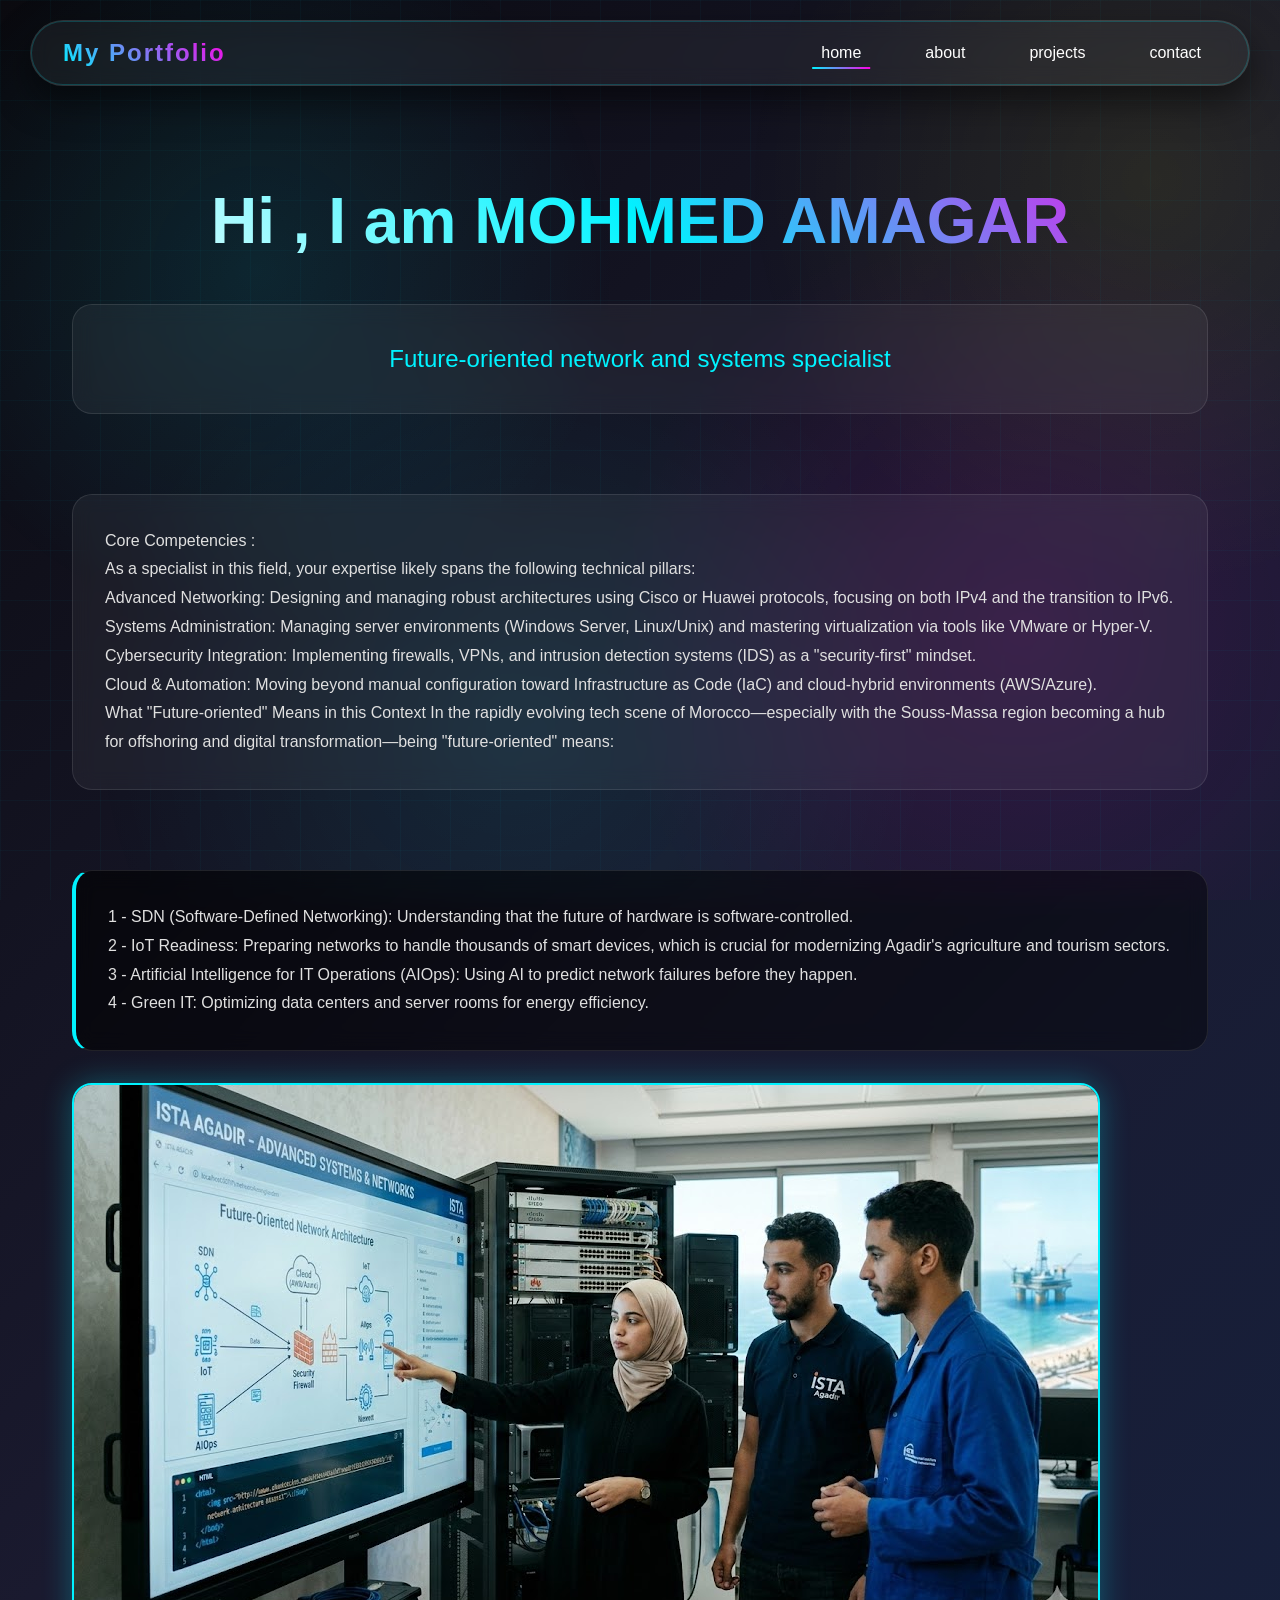
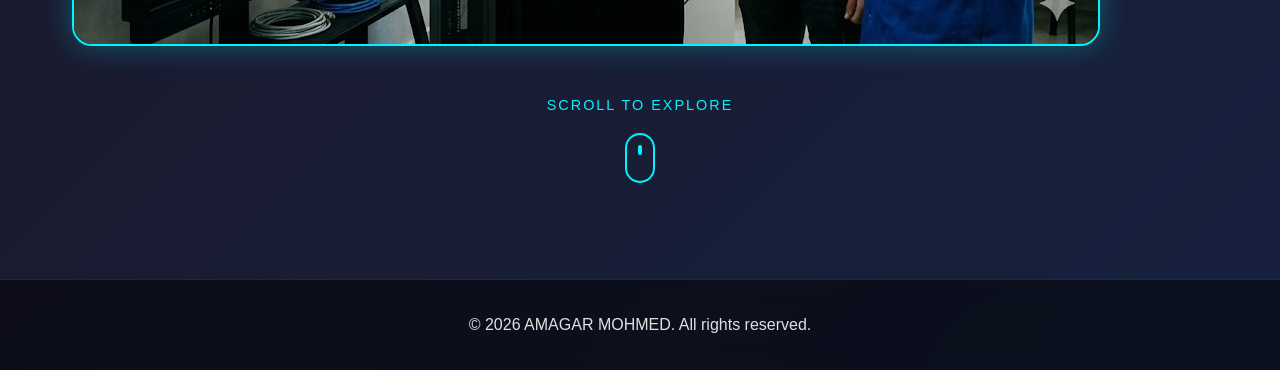
==== index.html @ 7d95fe88 "Add files via upload" ====
<!DOCTYPE html>
<html>
    <head>
        <meta charset="UTF-8"> 
        <meta name="viewport" content="width = device-width , initial-scale = 1.0">
        <title>My portfolio</title>
        <link rel="stylesheet" href="home.css">
        <link rel="stylesheet" href="shared.css">   

    </head>
    <body>
        <header>
            <nav>
                <div class="logo"  src="portfolio.png">My Portfolio</div>
                <ul class="nav-links">
                    <li><a href="index.html" >home</a></li>
                    <li><a href="about.html">about</a></li>
                    <li><a href="projects.html">projects</a></li>
                    <li><a href="contact.html">contact</a></li>
                </ul>
                <div class="burger">☰</div>
            </nav>
        </header>
        <main>
           
                <h1 >Hi , I am MOHMED AMAGAR <br> </h1>

                <p>Future-oriented network and systems specialist<br> </p> 
                <div class="spacer"></div>

                <p>Core Competencies :<br> 
As a specialist in this field, your expertise likely spans the following technical pillars:<br>

Advanced Networking: Designing and managing robust architectures using Cisco or Huawei protocols, focusing on both IPv4 and the transition to IPv6.<br>

Systems Administration: Managing server environments (Windows Server, Linux/Unix) and mastering virtualization via tools like VMware or Hyper-V.<br>

Cybersecurity Integration: Implementing firewalls, VPNs, and intrusion detection systems (IDS) as a "security-first" mindset.<br>

Cloud & Automation: Moving beyond manual configuration toward Infrastructure as Code (IaC) and cloud-hybrid environments (AWS/Azure).<br>

What "Future-oriented" Means in this Context
In the rapidly evolving tech scene of Morocco—especially with the Souss-Massa region becoming a hub for offshoring and digital transformation—being "future-oriented" means:<br></p>
<div class="spacer"></div>
<p>1 -  SDN (Software-Defined Networking): Understanding that the future of hardware is software-controlled.<br>

2 -  IoT Readiness: Preparing networks to handle thousands of smart devices, which is crucial for modernizing Agadir's agriculture and tourism sectors.<br>

3 -  Artificial Intelligence for IT Operations (AIOps): Using AI to predict network failures before they happen.<br>

4 -  Green IT: Optimizing data centers and server rooms for energy efficiency.</p>
        <img src="unnamed.jpg" alt="core Competencies">
        <div class="scroll-indicator">
        <span>SCROLL TO EXPLORE</span>
        <div class="mouse">
            <div class="wheel"></div>
        </div>
    </div>
           
        
        
        
         
        </main>
         <footer>
        <p>&copy; 2026 AMAGAR MOHMED. All rights reserved.</p>
    </footer>

    <script src="script.js"></script>

    </body>
</html>
---- home.css ----
/* ========================================
   HOME.CSS - Home Page Styles
   ======================================== */

main {
    max-width: 1200px;
    margin: 0 auto;
    padding: 2rem;
    position: relative;
}

h1 {
    font-size: 4rem;
    margin: 2rem 0 1rem 0;
    background: linear-gradient(45deg, #fff, var(--primary-glow), var(--secondary-glow));
    -webkit-background-clip: text;
    background-clip: text;
    color: transparent;
    text-align: center;
    animation: titleGlow 3s ease-in-out infinite;
}

@keyframes titleGlow {
    0%, 100% { text-shadow: 0 0 20px rgba(0, 243, 255, 0.3); }
    50% { text-shadow: 0 0 40px rgba(0, 243, 255, 0.6); }
}

h1 + p {
    text-align: center;
    font-size: 1.5rem;
    color: var(--primary-glow);
    margin-bottom: 2rem;
}

main > p {
    background: var(--glass-bg);
    backdrop-filter: blur(10px);
    border: 1px solid var(--glass-border);
    border-radius: 20px;
    padding: 2rem;
    margin: 1.5rem 0;
    line-height: 1.8;
    transition: all 0.3s;
}

main > p:hover {
    transform: translateY(-5px);
    box-shadow: 0 10px 30px rgba(0, 243, 255, 0.2);
    border-color: var(--primary-glow);
}

main > p br {
    display: block;
    margin-bottom: 0.5rem;
}

/* Competencies text styling */
main > p:first-of-type {
    margin-top: 2rem;
}

main > p:last-of-type {
    margin-bottom: 2rem;
}

/* Numbered list styling */
main > p:last-of-type {
    background: linear-gradient(135deg, rgba(0, 0, 0, 0.6), rgba(0, 0, 0, 0.4));
    border-left: 4px solid var(--primary-glow);
}

/* Image styling */
img[src="unnamed.jpg"] {
    max-width: 100%;
    height: auto;
    border-radius: 20px;
    margin: 2rem 0;
    display: block;
    border: 2px solid var(--primary-glow);
    box-shadow: 0 0 30px rgba(0, 243, 255, 0.3);
    transition: all 0.5s;
}

img[src="unnamed.jpg"]:hover {
    transform: scale(1.02);
    box-shadow: 0 0 50px rgba(0, 243, 255, 0.5);
}

/* Bold text styling */
strong {
    color: var(--primary-glow);
}

/* Responsive */
@media (max-width: 768px) {
    main {
        padding: 1rem;
    }
    
    h1 {
        font-size: 2.5rem;
    }
    
    h1 + p {
        font-size: 1.2rem;
    }
    
    main > p {
        padding: 1.5rem;
        font-size: 0.95rem;
    }
}

@media (max-width: 480px) {
    h1 {
        font-size: 2rem;
    }
}
---- shared.css ----
/* ========================================
   SHARED CSS - Global Styles & Variables
   ======================================== */

* {
    margin: 0;
    padding: 0;
    box-sizing: border-box;
}

html {
    scroll-behavior: smooth;
    overflow-x: hidden;
}

body {
    font-family: 'Segoe UI', 'Poppins', Tahoma, Geneva, Verdana, sans-serif;
    line-height: 1.6;
    color: #e0e0e0;
    background: linear-gradient(135deg, #0a0a0f 0%, #1a1a2f 50%, #16213e 100%);
    min-height: 100vh;
    overflow-x: hidden;
    position: relative;
}

/* Metaverse Color Variables */
:root {
    --primary-glow: #00f3ff;
    --secondary-glow: #ff00e6;
    --accent-3d: #7000ff;
    --glass-bg: rgba(255, 255, 255, 0.05);
    --glass-border: rgba(255, 255, 255, 0.1);
    --neon-shadow: 0 0 10px rgba(0, 243, 255, 0.5),
                   0 0 20px rgba(0, 243, 255, 0.3),
                   0 0 30px rgba(0, 243, 255, 0.1);
}

/* 3D Floating Particles Background */
body::before {
    content: '';
    position: fixed;
    top: 0;
    left: 0;
    width: 100%;
    height: 100%;
    background-image: 
        radial-gradient(circle at 20% 30%, rgba(0, 243, 255, 0.1) 0%, transparent 30%),
        radial-gradient(circle at 80% 70%, rgba(255, 0, 230, 0.1) 0%, transparent 35%),
        radial-gradient(circle at 40% 80%, rgba(0, 255, 255, 0.08) 0%, transparent 40%),
        radial-gradient(circle at 90% 20%, rgba(255, 255, 0, 0.08) 0%, transparent 30%);
    pointer-events: none;
    z-index: -2;
    animation: particleFloat 20s ease-in-out infinite alternate;
}

@keyframes particleFloat {
    0% { transform: scale(1) rotate(0deg); opacity: 0.5; }
    100% { transform: scale(1.1) rotate(5deg); opacity: 1; }
}

/* 3D Grid Overlay */
body::after {
    content: '';
    position: fixed;
    top: 0;
    left: 0;
    right: 0;
    bottom: 0;
    background-image: 
        linear-gradient(rgba(0, 243, 255, 0.03) 1px, transparent 1px),
        linear-gradient(90deg, rgba(0, 243, 255, 0.03) 1px, transparent 1px);
    background-size: 50px 50px;
    pointer-events: none;
    z-index: -1;
    animation: gridMove 20s linear infinite;
}

@keyframes gridMove {
    0% { background-position: 0 0, 0 0; }
    100% { background-position: 50px 50px, 50px 50px; }
}

/* Spacer */
.spacer {
    height: 2rem;
}

/* Header & Navigation */
header {
    position: sticky;
    top: 20px;
    z-index: 1000;
    margin: 20px 30px;
}

nav {
    display: flex;
    justify-content: space-between;
    align-items: center;
    padding: 0.8rem 2rem;
    max-width: 1400px;
    margin: 0 auto;
    background: var(--glass-bg);
    backdrop-filter: blur(10px);
    border: 1px solid var(--glass-border);
    border-radius: 50px;
    box-shadow: 0 15px 35px rgba(0, 0, 0, 0.5),
                0 0 0 1px rgba(0, 243, 255, 0.2) inset;
    transition: all 0.3s;
}

nav:hover {
    transform: translateY(-5px);
    box-shadow: 0 20px 40px rgba(0, 243, 255, 0.2);
}

.logo {
    font-size: 1.5rem;
    font-weight: bold;
    background: linear-gradient(45deg, var(--primary-glow), var(--secondary-glow));
    -webkit-background-clip: text;
    background-clip: text;
    color: transparent;
    letter-spacing: 2px;
}

.nav-links {
    display: flex;
    list-style: none;
    gap: 2rem;
}

.nav-links a {
    text-decoration: none;
    color: #fff;
    font-weight: 500;
    padding: 0.5rem 1rem;
    transition: all 0.3s;
    position: relative;
}

.nav-links a::before {
    content: '';
    position: absolute;
    bottom: 0;
    left: 50%;
    transform: translateX(-50%);
    width: 0;
    height: 2px;
    background: linear-gradient(90deg, var(--primary-glow), var(--secondary-glow));
    transition: width 0.3s;
}

.nav-links a:hover::before,
.nav-links a.active::before {
    width: 80%;
}

.nav-links a:hover {
    color: var(--primary-glow);
    text-shadow: 0 0 10px var(--primary-glow);
}

.burger {
    display: none;
    font-size: 2rem;
    cursor: pointer;
    color: var(--primary-glow);
}

/* Footer */
footer {
    text-align: center;
    padding: 2rem;
    background: rgba(0, 0, 0, 0.5);
    backdrop-filter: blur(10px);
    border-top: 1px solid var(--glass-border);
    margin-top: 4rem;
}

/* Scroll Indicator */
.scroll-indicator {
    text-align: center;
    margin-top: 3rem;
    animation: bounce 2s infinite;
}

.scroll-indicator span {
    display: block;
    margin-bottom: 1rem;
    letter-spacing: 2px;
    font-size: 0.9rem;
    color: var(--primary-glow);
}

.mouse {
    width: 30px;
    height: 50px;
    border: 2px solid var(--primary-glow);
    border-radius: 20px;
    margin: 0 auto;
    position: relative;
}

.wheel {
    width: 4px;
    height: 10px;
    background: var(--primary-glow);
    border-radius: 2px;
    position: absolute;
    top: 10px;
    left: 50%;
    transform: translateX(-50%);
    animation: scrollWheel 2s infinite;
}

@keyframes scrollWheel {
    0% { opacity: 1; transform: translateX(-50%) translateY(0); }
    100% { opacity: 0; transform: translateX(-50%) translateY(20px); }
}

@keyframes bounce {
    0%, 100% { transform: translateY(0); }
    50% { transform: translateY(10px); }
}

/* Responsive Navigation */
@media (max-width: 768px) {
    header {
        margin: 10px;
        top: 10px;
    }
    
    .nav-links {
        display: none;
        position: absolute;
        top: 100%;
        left: 0;
        right: 0;
        background: rgba(10, 10, 15, 0.95);
        backdrop-filter: blur(20px);
        padding: 2rem;
        flex-direction: column;
        align-items: center;
        border-radius: 20px;
        margin-top: 1rem;
    }
    
    .nav-links.active {
        display: flex;
    }
    
    .burger {
        display: block;
    }
}
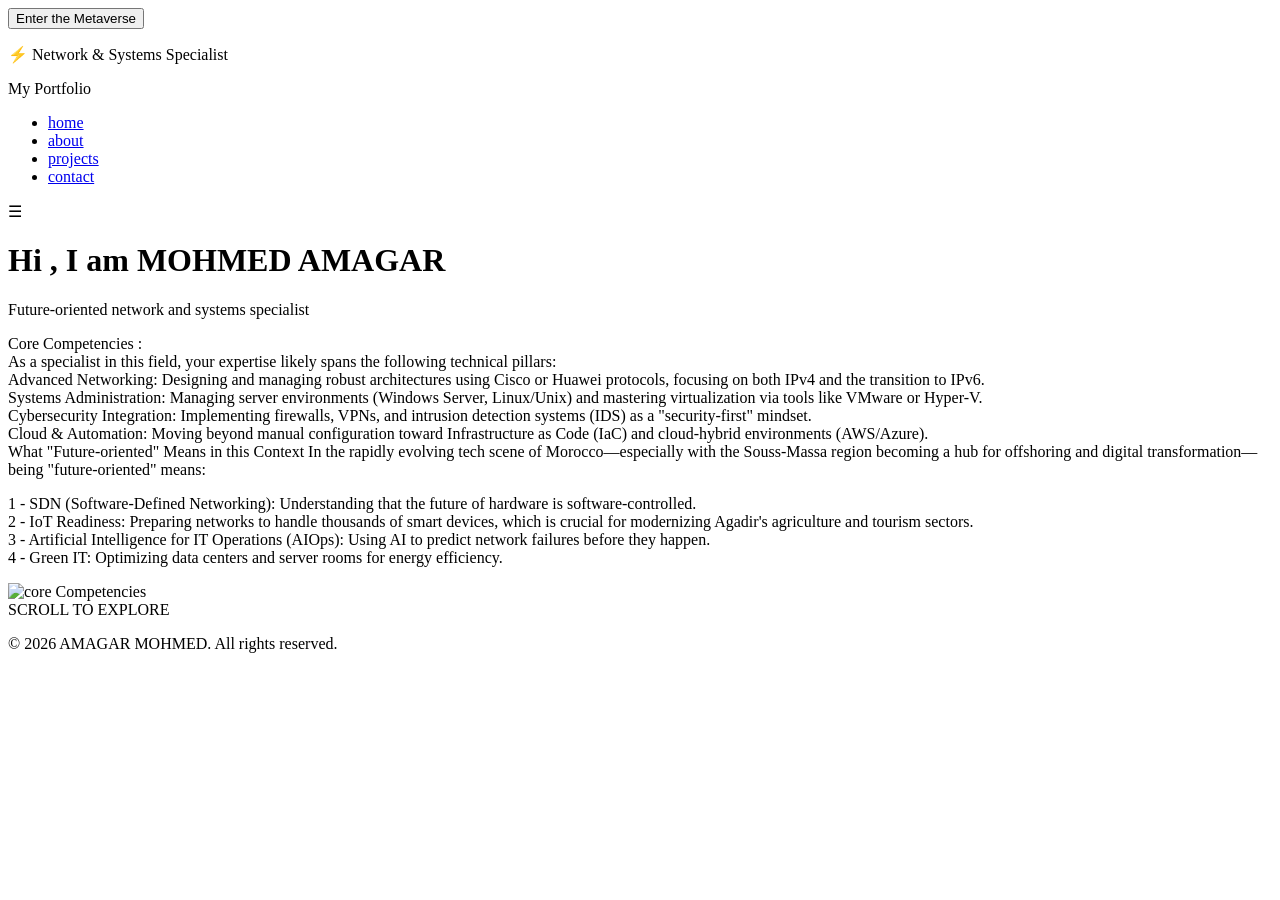
==== commit a1f3ca3d: "Update index.html" ====
--- a/index.html
+++ b/index.html
@@ -1,72 +1,82 @@
-<!DOCTYPE html>
-<html>
-    <head>
-        <meta charset="UTF-8"> 
-        <meta name="viewport" content="width = device-width , initial-scale = 1.0">
-        <title>My portfolio</title>
-        <link rel="stylesheet" href="home.css">
-        <link rel="stylesheet" href="shared.css">   
-
-    </head>
-    <body>
-        <header>
-            <nav>
-                <div class="logo"  src="portfolio.png">My Portfolio</div>
-                <ul class="nav-links">
-                    <li><a href="index.html" >home</a></li>
-                    <li><a href="about.html">about</a></li>
-                    <li><a href="projects.html">projects</a></li>
-                    <li><a href="contact.html">contact</a></li>
-                </ul>
-                <div class="burger">☰</div>
-            </nav>
-        </header>
-        <main>
-           
-                <h1 >Hi , I am MOHMED AMAGAR <br> </h1>
-
-                <p>Future-oriented network and systems specialist<br> </p> 
-                <div class="spacer"></div>
-
-                <p>Core Competencies :<br> 
-As a specialist in this field, your expertise likely spans the following technical pillars:<br>
-
-Advanced Networking: Designing and managing robust architectures using Cisco or Huawei protocols, focusing on both IPv4 and the transition to IPv6.<br>
-
-Systems Administration: Managing server environments (Windows Server, Linux/Unix) and mastering virtualization via tools like VMware or Hyper-V.<br>
-
-Cybersecurity Integration: Implementing firewalls, VPNs, and intrusion detection systems (IDS) as a "security-first" mindset.<br>
-
-Cloud & Automation: Moving beyond manual configuration toward Infrastructure as Code (IaC) and cloud-hybrid environments (AWS/Azure).<br>
-
-What "Future-oriented" Means in this Context
-In the rapidly evolving tech scene of Morocco—especially with the Souss-Massa region becoming a hub for offshoring and digital transformation—being "future-oriented" means:<br></p>
-<div class="spacer"></div>
-<p>1 -  SDN (Software-Defined Networking): Understanding that the future of hardware is software-controlled.<br>
-
-2 -  IoT Readiness: Preparing networks to handle thousands of smart devices, which is crucial for modernizing Agadir's agriculture and tourism sectors.<br>
-
-3 -  Artificial Intelligence for IT Operations (AIOps): Using AI to predict network failures before they happen.<br>
-
-4 -  Green IT: Optimizing data centers and server rooms for energy efficiency.</p>
-        <img src="unnamed.jpg" alt="core Competencies">
-        <div class="scroll-indicator">
-        <span>SCROLL TO EXPLORE</span>
-        <div class="mouse">
-            <div class="wheel"></div>
-        </div>
-    </div>
-           
-        
-        
-        
-         
-        </main>
-         <footer>
-        <p>&copy; 2026 AMAGAR MOHMED. All rights reserved.</p>
-    </footer>
-
-    <script src="script.js"></script>
-
-    </body>
-</html>+<!DOCTYPE html>
+<html>
+    <head>
+        <meta charset="UTF-8"> 
+        <meta name="viewport" content="width = device-width , initial-scale = 1.0">
+        <title>My portfolio</title>
+        <link rel="stylesheet" href="home.css">
+        <link rel="stylesheet" href="shared.css">   
+
+    </head>
+    <body>
+    <div id="splash-screen">
+          <div class="splash-container">
+            <button id="enter-btn" class="enter-button">
+              <span class="btn-text">Enter the Metaverse</span>
+              <span class="btn-glow"></span>
+              <span class="btn-ripple"></span>
+            </button>
+        <p class="splash-sub">⚡ Network & Systems Specialist</p>
+        </div>
+    </div>
+        <header>
+            <nav>
+                <div class="logo"  src="portfolio.png">My Portfolio</div>
+                <ul class="nav-links">
+                    <li><a href="index.html" >home</a></li>
+                    <li><a href="about.html">about</a></li>
+                    <li><a href="projects.html">projects</a></li>
+                    <li><a href="contact.html">contact</a></li>
+                </ul>
+                <div class="burger">☰</div>
+            </nav>
+        </header>
+        <main>
+           
+                <h1 >Hi , I am MOHMED AMAGAR <br> </h1>
+
+                <p>Future-oriented network and systems specialist<br> </p> 
+                <div class="spacer"></div>
+
+                <p>Core Competencies :<br> 
+As a specialist in this field, your expertise likely spans the following technical pillars:<br>
+
+Advanced Networking: Designing and managing robust architectures using Cisco or Huawei protocols, focusing on both IPv4 and the transition to IPv6.<br>
+
+Systems Administration: Managing server environments (Windows Server, Linux/Unix) and mastering virtualization via tools like VMware or Hyper-V.<br>
+
+Cybersecurity Integration: Implementing firewalls, VPNs, and intrusion detection systems (IDS) as a "security-first" mindset.<br>
+
+Cloud & Automation: Moving beyond manual configuration toward Infrastructure as Code (IaC) and cloud-hybrid environments (AWS/Azure).<br>
+
+What "Future-oriented" Means in this Context
+In the rapidly evolving tech scene of Morocco—especially with the Souss-Massa region becoming a hub for offshoring and digital transformation—being "future-oriented" means:<br></p>
+<div class="spacer"></div>
+<p>1 -  SDN (Software-Defined Networking): Understanding that the future of hardware is software-controlled.<br>
+
+2 -  IoT Readiness: Preparing networks to handle thousands of smart devices, which is crucial for modernizing Agadir's agriculture and tourism sectors.<br>
+
+3 -  Artificial Intelligence for IT Operations (AIOps): Using AI to predict network failures before they happen.<br>
+
+4 -  Green IT: Optimizing data centers and server rooms for energy efficiency.</p>
+        <img src="unnamed.jpg" alt="core Competencies">
+        <div class="scroll-indicator">
+        <span>SCROLL TO EXPLORE</span>
+        <div class="mouse">
+            <div class="wheel"></div>
+        </div>
+    </div>
+           
+        
+        
+        
+         
+        </main>
+         <footer>
+        <p>&copy; 2026 AMAGAR MOHMED. All rights reserved.</p>
+    </footer>
+
+    <script src="script.js"></script>
+
+    </body>
+</html>
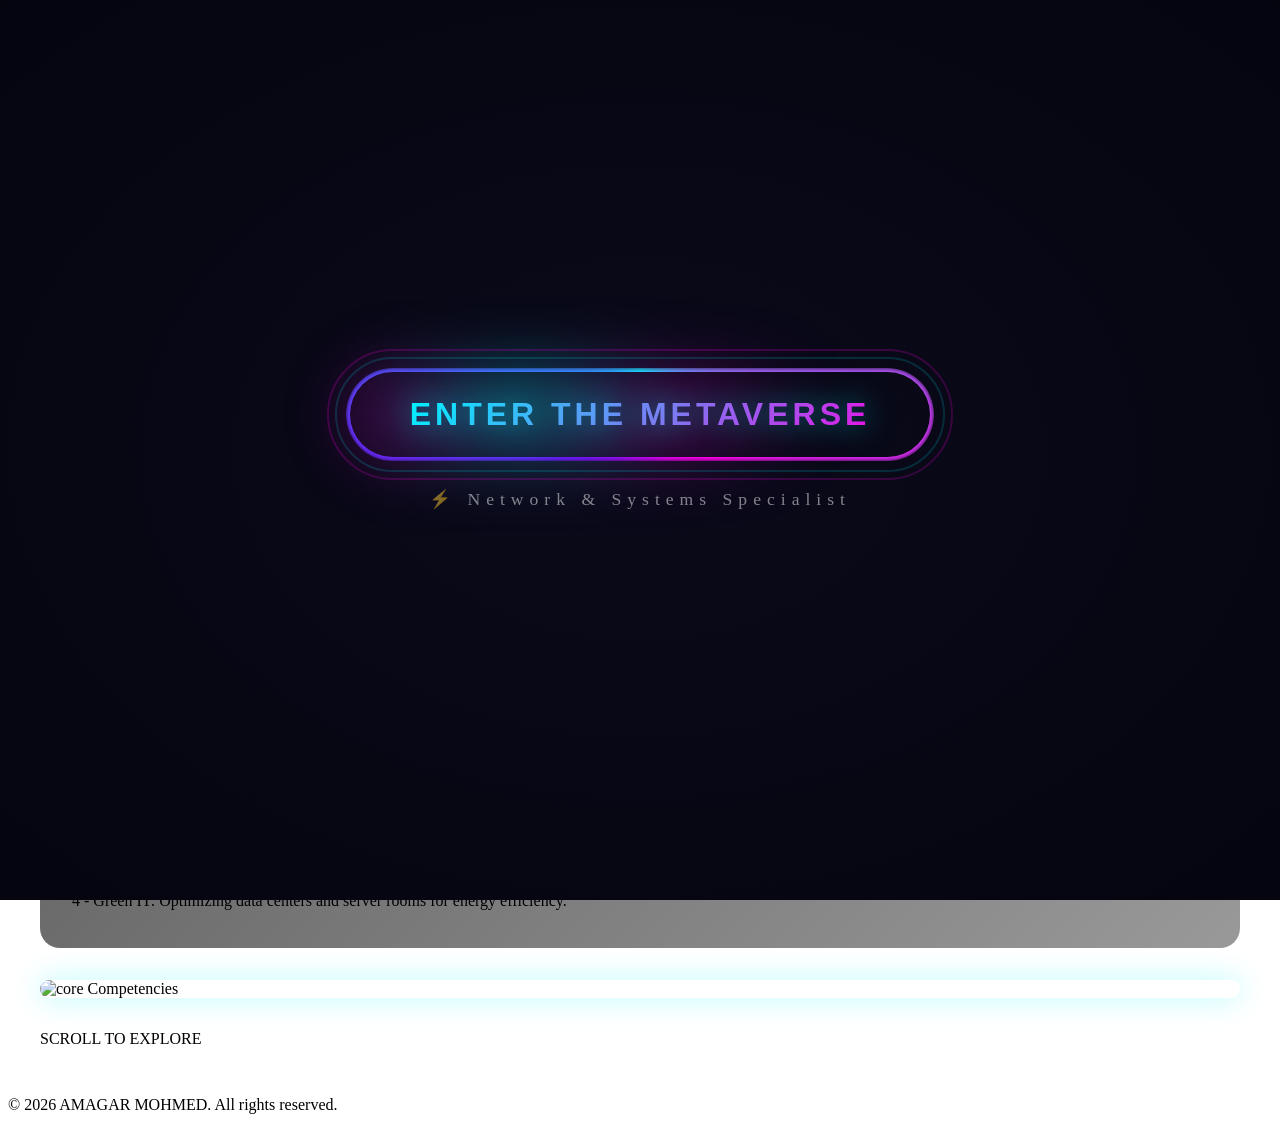
==== commit 0510ddbe: "Update index.html" ====
--- a/index.html
+++ b/index.html
@@ -75,6 +75,23 @@
          <footer>
         <p>&copy; 2026 AMAGAR MOHMED. All rights reserved.</p>
     </footer>
+        <script>
+            document.addEventListener('DOMContentLoaded' , function(){
+                const splash = document.addElementById('spash-screen');
+                const enterBtn = document.addElementById('enter-btn');
+            if (splash && enterBtn) {
+                // On click, hide splash screen
+                enterBtn.addEventListener(click , function(e){
+                    e.preventDefault(); 
+                    splash.classList.add('hidden');
+                    // Optionally remove splash from DOM after transition
+                    setTimeout(() => {
+                      splash.style.display = 'none';
+                      }, 1000); // matches CSS transition duration
+                });
+            }    
+            });
+        </script>
 
     <script src="script.js"></script>
 
--- a/home.css
+++ b/home.css
@@ -0,0 +1,299 @@
+/* ========================================
+   HOME.CSS - Home Page Styles
+   ======================================== */
+
+main {
+    max-width: 1200px;
+    margin: 0 auto;
+    padding: 2rem;
+    position: relative;
+}
+
+h1 {
+    font-size: 4rem;
+    margin: 2rem 0 1rem 0;
+    background: linear-gradient(45deg, #fff, var(--primary-glow), var(--secondary-glow));
+    -webkit-background-clip: text;
+    background-clip: text;
+    color: transparent;
+    text-align: center;
+    animation: titleGlow 3s ease-in-out infinite;
+}
+
+@keyframes titleGlow {
+    0%, 100% { text-shadow: 0 0 20px rgba(0, 243, 255, 0.3); }
+    50% { text-shadow: 0 0 40px rgba(0, 243, 255, 0.6); }
+}
+
+h1 + p {
+    text-align: center;
+    font-size: 1.5rem;
+    color: var(--primary-glow);
+    margin-bottom: 2rem;
+}
+
+main > p {
+    background: var(--glass-bg);
+    backdrop-filter: blur(10px);
+    border: 1px solid var(--glass-border);
+    border-radius: 20px;
+    padding: 2rem;
+    margin: 1.5rem 0;
+    line-height: 1.8;
+    transition: all 0.3s;
+}
+
+main > p:hover {
+    transform: translateY(-5px);
+    box-shadow: 0 10px 30px rgba(0, 243, 255, 0.2);
+    border-color: var(--primary-glow);
+}
+
+main > p br {
+    display: block;
+    margin-bottom: 0.5rem;
+}
+
+/* Competencies text styling */
+main > p:first-of-type {
+    margin-top: 2rem;
+}
+
+main > p:last-of-type {
+    margin-bottom: 2rem;
+}
+
+/* Numbered list styling */
+main > p:last-of-type {
+    background: linear-gradient(135deg, rgba(0, 0, 0, 0.6), rgba(0, 0, 0, 0.4));
+    border-left: 4px solid var(--primary-glow);
+}
+
+/* Image styling */
+img[src="unnamed.jpg"] {
+    max-width: 100%;
+    height: auto;
+    border-radius: 20px;
+    margin: 2rem 0;
+    display: block;
+    border: 2px solid var(--primary-glow);
+    box-shadow: 0 0 30px rgba(0, 243, 255, 0.3);
+    transition: all 0.5s;
+}
+
+img[src="unnamed.jpg"]:hover {
+    transform: scale(1.02);
+    box-shadow: 0 0 50px rgba(0, 243, 255, 0.5);
+}
+
+/* Bold text styling */
+strong {
+    color: var(--primary-glow);
+}
+
+/* Responsive */
+@media (max-width: 768px) {
+    main {
+        padding: 1rem;
+    }
+    
+    h1 {
+        font-size: 2.5rem;
+    }
+    
+    h1 + p {
+        font-size: 1.2rem;
+    }
+    
+    main > p {
+        padding: 1.5rem;
+        font-size: 0.95rem;
+    }
+}
+
+@media (max-width: 480px) {
+    h1 {
+        font-size: 2rem;
+    }
+}
+/* ========================================
+   SPLASH SCREEN – 4D HYDROGEN ENTRY
+   ======================================== */
+
+#splash-screen {
+    position: fixed;
+    top: 0;
+    left: 0;
+    width: 100%;
+    height: 100%;
+    z-index: 9999;
+    display: flex;
+    justify-content: center;
+    align-items: center;
+    background: radial-gradient(ellipse at center, #0a0a1a 0%, #050510 100%);
+    backdrop-filter: blur(10px);
+    transition: opacity 1s ease, visibility 1s ease;
+    opacity: 1;
+    visibility: visible;
+}
+
+#splash-screen.hidden {
+    opacity: 0;
+    visibility: hidden;
+    pointer-events: none;
+}
+
+.splash-container {
+    text-align: center;
+    perspective: 800px;
+    animation: fadeInSplash 1.2s ease-out;
+}
+
+@keyframes fadeInSplash {
+    0% { opacity: 0; transform: scale(0.8) rotateX(10deg); }
+    100% { opacity: 1; transform: scale(1) rotateX(0); }
+}
+
+/* ----- 4D ENTER BUTTON ----- */
+.enter-button {
+    position: relative;
+    padding: 24px 60px;
+    font-size: 2rem;
+    font-weight: 700;
+    letter-spacing: 4px;
+    color: #fff;
+    background: transparent;
+    border: none;
+    cursor: pointer;
+    outline: none;
+    text-transform: uppercase;
+    transition: all 0.3s ease;
+    transform-style: preserve-3d;
+    transform: translateZ(0) rotateX(0) rotateY(0);
+    animation: floatButton 4s ease-in-out infinite;
+}
+
+/* 3D floating */
+@keyframes floatButton {
+    0%, 100% { transform: translateZ(0) rotateX(2deg) rotateY(2deg); }
+    50% { transform: translateZ(40px) rotateX(-2deg) rotateY(-2deg); }
+}
+
+/* Glowing border with hydric waves */
+.enter-button::before {
+    content: '';
+    position: absolute;
+    inset: -4px;
+    border-radius: 60px;
+    padding: 4px;
+    background: conic-gradient(from 0deg, #00f3ff, #ff00e6, #7000ff, #00f3ff);
+    -webkit-mask: linear-gradient(#fff 0 0) content-box, linear-gradient(#fff 0 0);
+    mask: linear-gradient(#fff 0 0) content-box, linear-gradient(#fff 0 0);
+    -webkit-mask-composite: xor;
+    mask-composite: exclude;
+    animation: spinBorder 6s linear infinite;
+    filter: blur(2px);
+}
+
+@keyframes spinBorder {
+    to { transform: rotate(360deg); }
+}
+
+/* Inner background with glass */
+.enter-button .btn-text {
+    position: relative;
+    z-index: 2;
+    display: block;
+    background: linear-gradient(135deg, #00f3ff, #ff00e6);
+    -webkit-background-clip: text;
+    background-clip: text;
+    color: transparent;
+    text-shadow: 0 0 30px rgba(0, 243, 255, 0.6);
+}
+
+/* Glow pulse */
+.enter-button .btn-glow {
+    position: absolute;
+    inset: -10px;
+    border-radius: 70px;
+    background: radial-gradient(circle at 30% 30%, rgba(0, 243, 255, 0.3), rgba(255, 0, 230, 0.2), transparent 70%);
+    filter: blur(30px);
+    z-index: 0;
+    animation: glowPulse 3s ease-in-out infinite alternate;
+}
+
+@keyframes glowPulse {
+    0% { opacity: 0.4; transform: scale(1); }
+    100% { opacity: 1; transform: scale(1.2); }
+}
+
+/* Hydric ripple effect (water waves) */
+.enter-button .btn-ripple {
+    position: absolute;
+    inset: -15px;
+    border-radius: 80px;
+    border: 2px solid rgba(0, 243, 255, 0.15);
+    z-index: 0;
+    animation: ripple 4s ease-out infinite;
+}
+
+.enter-button .btn-ripple::before,
+.enter-button .btn-ripple::after {
+    content: '';
+    position: absolute;
+    inset: -10px;
+    border-radius: 80px;
+    border: 2px solid rgba(255, 0, 230, 0.1);
+    animation: ripple 4s ease-out infinite 1s;
+}
+
+@keyframes ripple {
+    0% { transform: scale(1); opacity: 0.8; }
+    100% { transform: scale(1.5); opacity: 0; }
+}
+
+/* Hover effects */
+.enter-button:hover {
+    transform: translateZ(60px) rotateX(5deg) rotateY(10deg) scale(1.05);
+    filter: brightness(1.3);
+}
+
+.enter-button:hover .btn-text {
+    text-shadow: 0 0 60px rgba(0, 243, 255, 1);
+}
+
+/* Subtle sub-text */
+.splash-sub {
+    margin-top: 2rem;
+    color: rgba(255,255,255,0.5);
+    font-size: 1.1rem;
+    letter-spacing: 6px;
+    animation: fadeInUp 2s ease-out 0.5s backwards;
+}
+
+@keyframes fadeInUp {
+    from { opacity: 0; transform: translateY(20px); }
+    to { opacity: 1; transform: translateY(0); }
+}
+
+/* Responsive */
+@media (max-width: 768px) {
+    .enter-button {
+        padding: 18px 36px;
+        font-size: 1.4rem;
+    }
+    .splash-sub {
+        font-size: 0.9rem;
+        letter-spacing: 4px;
+    }
+}
+
+@media (max-width: 480px) {
+    .enter-button {
+        padding: 14px 24px;
+        font-size: 1.1rem;
+    }
+    .splash-sub {
+        font-size: 0.8rem;
+    }
+}
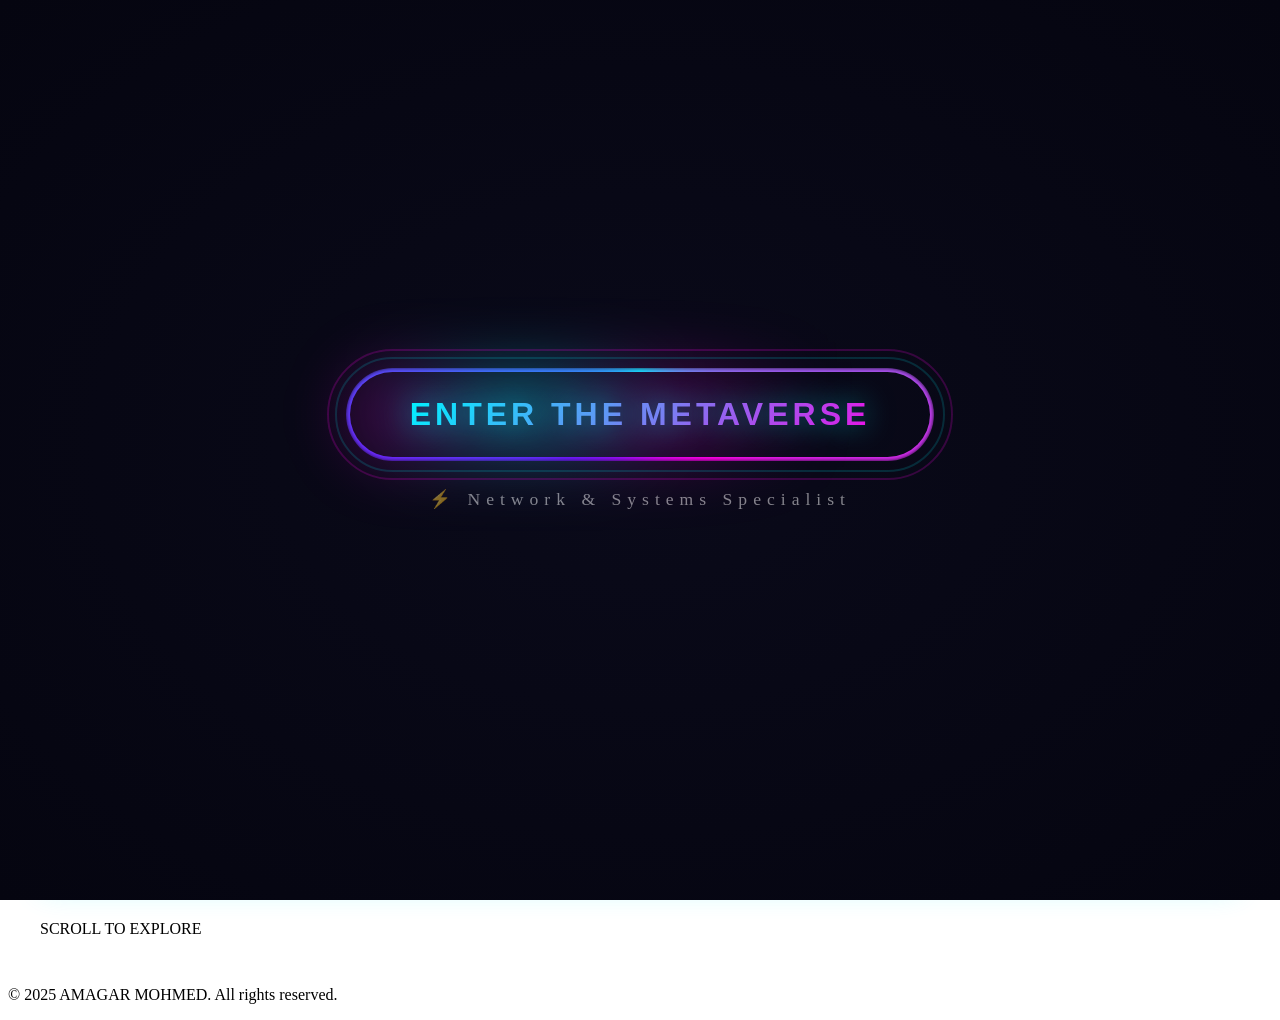
==== commit 24589cb1: "Update index.html" ====
--- a/index.html
+++ b/index.html
@@ -1,99 +1,91 @@
 <!DOCTYPE html>
-<html>
-    <head>
-        <meta charset="UTF-8"> 
-        <meta name="viewport" content="width = device-width , initial-scale = 1.0">
-        <title>My portfolio</title>
-        <link rel="stylesheet" href="home.css">
-        <link rel="stylesheet" href="shared.css">   
+<html lang="en">
+<head>
+    <meta charset="UTF-8">
+    <meta name="viewport" content="width=device-width, initial-scale=1.0">
+    <title>Mohamed Amagar – Network & Systems Specialist</title>
+    <!-- Main styles -->
+    <link rel="stylesheet" href="shared.css">
+    <link rel="stylesheet" href="style.css">
+    <link rel="stylesheet" href="home.css">
+    <!-- Google Fonts (optional) -->
+    <link href="https://fonts.googleapis.com/css2?family=Poppins:wght@300;400;600;700&display=swap" rel="stylesheet">
+</head>
+<body>
 
-    </head>
-    <body>
+    <!-- ===== SPLASH SCREEN – 4D ENTRY BUTTON ===== -->
     <div id="splash-screen">
-          <div class="splash-container">
+        <div class="splash-container">
             <button id="enter-btn" class="enter-button">
-              <span class="btn-text">Enter the Metaverse</span>
-              <span class="btn-glow"></span>
-              <span class="btn-ripple"></span>
+                <span class="btn-text">Enter the Metaverse</span>
+                <span class="btn-glow"></span>
+                <span class="btn-ripple"></span>
             </button>
-        <p class="splash-sub">⚡ Network & Systems Specialist</p>
+            <p class="splash-sub">⚡ Network & Systems Specialist</p>
         </div>
     </div>
-        <header>
-            <nav>
-                <div class="logo"  src="portfolio.png">My Portfolio</div>
-                <ul class="nav-links">
-                    <li><a href="index.html" >home</a></li>
-                    <li><a href="about.html">about</a></li>
-                    <li><a href="projects.html">projects</a></li>
-                    <li><a href="contact.html">contact</a></li>
-                </ul>
-                <div class="burger">☰</div>
-            </nav>
-        </header>
-        <main>
-           
-                <h1 >Hi , I am MOHMED AMAGAR <br> </h1>
 
-                <p>Future-oriented network and systems specialist<br> </p> 
-                <div class="spacer"></div>
+    <!-- ===== MAIN CONTENT (hidden until splash is dismissed) ===== -->
+    <header>
+        <nav>
+            <div class="logo">My Portfolio</div>
+            <ul class="nav-links">
+                <li><a href="index.html" class="active">home</a></li>
+                <li><a href="about.html">about</a></li>
+                <li><a href="projects.html">projects</a></li>
+                <li><a href="contact.html">contact</a></li>
+            </ul>
+            <div class="burger">☰</div>
+        </nav>
+    </header>
 
-                <p>Core Competencies :<br> 
-As a specialist in this field, your expertise likely spans the following technical pillars:<br>
+    <main>
+        <h1>Hi, I am MOHAMED AMAGAR</h1>
+        <p class="subtitle">Future-oriented network and systems specialist</p>
+        <div class="spacer"></div>
 
-Advanced Networking: Designing and managing robust architectures using Cisco or Huawei protocols, focusing on both IPv4 and the transition to IPv6.<br>
+        <div class="core-competencies">
+            <h2>Core Competencies</h2>
+            <p>
+                As a specialist in this field, my expertise spans the following technical pillars:<br><br>
+                <strong>Advanced Networking:</strong> Designing and managing robust architectures using Cisco or Huawei protocols, focusing on both IPv4 and the transition to IPv6.<br>
+                <strong>Systems Administration:</strong> Managing server environments (Windows Server, Linux/Unix) and mastering virtualization via tools like VMware or Hyper-V.<br>
+                <strong>Cybersecurity Integration:</strong> Implementing firewalls, VPNs, and intrusion detection systems (IDS) as a "security-first" mindset.<br>
+                <strong>Cloud & Automation:</strong> Moving beyond manual configuration toward Infrastructure as Code (IaC) and cloud-hybrid environments (AWS/Azure).
+            </p>
+        </div>
 
-Systems Administration: Managing server environments (Windows Server, Linux/Unix) and mastering virtualization via tools like VMware or Hyper-V.<br>
+        <div class="future-oriented">
+            <h2>What "Future-oriented" Means in This Context</h2>
+            <p>
+                In the rapidly evolving tech scene of Morocco—especially with the Souss-Massa region becoming a hub for offshoring and digital transformation—being "future-oriented" means:
+            </p>
+            <ul>
+                <li><strong>SDN (Software-Defined Networking):</strong> Understanding that the future of hardware is software-controlled.</li>
+                <li><strong>IoT Readiness:</strong> Preparing networks to handle thousands of smart devices, which is crucial for modernizing Agadir's agriculture and tourism sectors.</li>
+                <li><strong>Artificial Intelligence for IT Operations (AIOps):</strong> Using AI to predict network failures before they happen.</li>
+                <li><strong>Green IT:</strong> Optimizing data centers and server rooms for energy efficiency.</li>
+            </ul>
+        </div>
 
-Cybersecurity Integration: Implementing firewalls, VPNs, and intrusion detection systems (IDS) as a "security-first" mindset.<br>
+        <div class="institution-badge">
+            <p><strong>ISTA AGADIR – ADVANCED SYSTEMS & NETWORKS</strong><br>Future-Oriented Network Architecture</p>
+        </div>
 
-Cloud & Automation: Moving beyond manual configuration toward Infrastructure as Code (IaC) and cloud-hybrid environments (AWS/Azure).<br>
+        <img src="unnamed.jpg" alt="Core Competencies Illustration" class="home-image">
 
-What "Future-oriented" Means in this Context
-In the rapidly evolving tech scene of Morocco—especially with the Souss-Massa region becoming a hub for offshoring and digital transformation—being "future-oriented" means:<br></p>
-<div class="spacer"></div>
-<p>1 -  SDN (Software-Defined Networking): Understanding that the future of hardware is software-controlled.<br>
+        <div class="scroll-indicator">
+            <span>SCROLL TO EXPLORE</span>
+            <div class="mouse">
+                <div class="wheel"></div>
+            </div>
+        </div>
+    </main>
 
-2 -  IoT Readiness: Preparing networks to handle thousands of smart devices, which is crucial for modernizing Agadir's agriculture and tourism sectors.<br>
-
-3 -  Artificial Intelligence for IT Operations (AIOps): Using AI to predict network failures before they happen.<br>
-
-4 -  Green IT: Optimizing data centers and server rooms for energy efficiency.</p>
-        <img src="unnamed.jpg" alt="core Competencies">
-        <div class="scroll-indicator">
-        <span>SCROLL TO EXPLORE</span>
-        <div class="mouse">
-            <div class="wheel"></div>
-        </div>
-    </div>
-           
-        
-        
-        
-         
-        </main>
-         <footer>
-        <p>&copy; 2026 AMAGAR MOHMED. All rights reserved.</p>
+    <footer>
+        <p>&copy; 2025 AMAGAR MOHMED. All rights reserved.</p>
     </footer>
-        <script>
-            document.addEventListener('DOMContentLoaded' , function(){
-                const splash = document.addElementById('spash-screen');
-                const enterBtn = document.addElementById('enter-btn');
-            if (splash && enterBtn) {
-                // On click, hide splash screen
-                enterBtn.addEventListener(click , function(e){
-                    e.preventDefault(); 
-                    splash.classList.add('hidden');
-                    // Optionally remove splash from DOM after transition
-                    setTimeout(() => {
-                      splash.style.display = 'none';
-                      }, 1000); // matches CSS transition duration
-                });
-            }    
-            });
-        </script>
 
     <script src="script.js"></script>
-
-    </body>
+</body>
 </html>
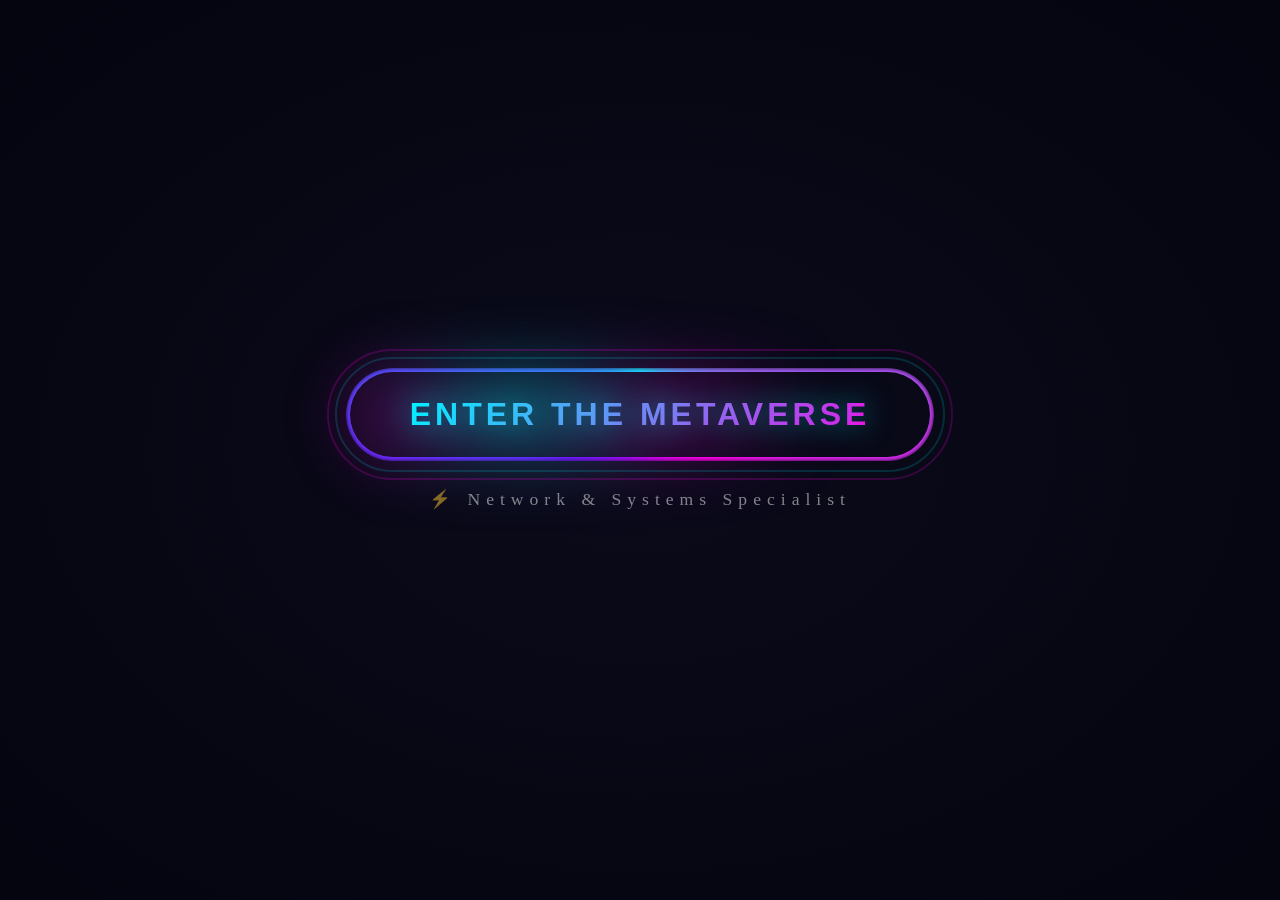
==== commit 51fcf3ad: "Update index.html" ====
--- a/index.html
+++ b/index.html
@@ -3,13 +3,42 @@
 <head>
     <meta charset="UTF-8">
     <meta name="viewport" content="width=device-width, initial-scale=1.0">
-    <title>Mohamed Amagar – Network & Systems Specialist</title>
-    <!-- Main styles -->
+    <title>Enter the Metaverse – Mohamed Amagar</title>
     <link rel="stylesheet" href="shared.css">
-    <link rel="stylesheet" href="style.css">
     <link rel="stylesheet" href="home.css">
-    <!-- Google Fonts (optional) -->
     <link href="https://fonts.googleapis.com/css2?family=Poppins:wght@300;400;600;700&display=swap" rel="stylesheet">
+    <style>
+        /* Override body for splash-only page */
+        body {
+            min-height: 100vh;
+            margin: 0;
+            display: flex;
+            justify-content: center;
+            align-items: center;
+            background: radial-gradient(ellipse at center, #0a0a1a 0%, #050510 100%);
+            overflow: hidden; /* No scrollbar */
+        }
+        /* Hide header, footer, main content – they don't exist here */
+        header, main, footer { display: none; }
+        /* Ensure splash takes full viewport */
+        #splash-screen {
+            position: fixed;
+            top: 0;
+            left: 0;
+            width: 100%;
+            height: 100%;
+            z-index: 9999;
+            display: flex !important;
+            justify-content: center;
+            align-items: center;
+            background: radial-gradient(ellipse at center, #0a0a1a 0%, #050510 100%);
+            backdrop-filter: blur(10px);
+            opacity: 1;
+            visibility: visible;
+            pointer-events: auto;
+        }
+        /* The button is already centered via flex */
+    </style>
 </head>
 <body>
 
@@ -25,66 +54,7 @@
         </div>
     </div>
 
-    <!-- ===== MAIN CONTENT (hidden until splash is dismissed) ===== -->
-    <header>
-        <nav>
-            <div class="logo">My Portfolio</div>
-            <ul class="nav-links">
-                <li><a href="index.html" class="active">home</a></li>
-                <li><a href="about.html">about</a></li>
-                <li><a href="projects.html">projects</a></li>
-                <li><a href="contact.html">contact</a></li>
-            </ul>
-            <div class="burger">☰</div>
-        </nav>
-    </header>
-
-    <main>
-        <h1>Hi, I am MOHAMED AMAGAR</h1>
-        <p class="subtitle">Future-oriented network and systems specialist</p>
-        <div class="spacer"></div>
-
-        <div class="core-competencies">
-            <h2>Core Competencies</h2>
-            <p>
-                As a specialist in this field, my expertise spans the following technical pillars:<br><br>
-                <strong>Advanced Networking:</strong> Designing and managing robust architectures using Cisco or Huawei protocols, focusing on both IPv4 and the transition to IPv6.<br>
-                <strong>Systems Administration:</strong> Managing server environments (Windows Server, Linux/Unix) and mastering virtualization via tools like VMware or Hyper-V.<br>
-                <strong>Cybersecurity Integration:</strong> Implementing firewalls, VPNs, and intrusion detection systems (IDS) as a "security-first" mindset.<br>
-                <strong>Cloud & Automation:</strong> Moving beyond manual configuration toward Infrastructure as Code (IaC) and cloud-hybrid environments (AWS/Azure).
-            </p>
-        </div>
-
-        <div class="future-oriented">
-            <h2>What "Future-oriented" Means in This Context</h2>
-            <p>
-                In the rapidly evolving tech scene of Morocco—especially with the Souss-Massa region becoming a hub for offshoring and digital transformation—being "future-oriented" means:
-            </p>
-            <ul>
-                <li><strong>SDN (Software-Defined Networking):</strong> Understanding that the future of hardware is software-controlled.</li>
-                <li><strong>IoT Readiness:</strong> Preparing networks to handle thousands of smart devices, which is crucial for modernizing Agadir's agriculture and tourism sectors.</li>
-                <li><strong>Artificial Intelligence for IT Operations (AIOps):</strong> Using AI to predict network failures before they happen.</li>
-                <li><strong>Green IT:</strong> Optimizing data centers and server rooms for energy efficiency.</li>
-            </ul>
-        </div>
-
-        <div class="institution-badge">
-            <p><strong>ISTA AGADIR – ADVANCED SYSTEMS & NETWORKS</strong><br>Future-Oriented Network Architecture</p>
-        </div>
-
-        <img src="unnamed.jpg" alt="Core Competencies Illustration" class="home-image">
-
-        <div class="scroll-indicator">
-            <span>SCROLL TO EXPLORE</span>
-            <div class="mouse">
-                <div class="wheel"></div>
-            </div>
-        </div>
-    </main>
-
-    <footer>
-        <p>&copy; 2025 AMAGAR MOHMED. All rights reserved.</p>
-    </footer>
+    <!-- No other content on this page – it's short and clean -->
 
     <script src="script.js"></script>
 </body>
--- a/home.css
+++ b/home.css
@@ -1,125 +1,9 @@
 /* ========================================
-   HOME.CSS - Home Page Styles
+   HOME.CSS – Main Home Page Styles
+   Includes Splash Screen & 4D Button
    ======================================== */
 
-main {
-    max-width: 1200px;
-    margin: 0 auto;
-    padding: 2rem;
-    position: relative;
-}
-
-h1 {
-    font-size: 4rem;
-    margin: 2rem 0 1rem 0;
-    background: linear-gradient(45deg, #fff, var(--primary-glow), var(--secondary-glow));
-    -webkit-background-clip: text;
-    background-clip: text;
-    color: transparent;
-    text-align: center;
-    animation: titleGlow 3s ease-in-out infinite;
-}
-
-@keyframes titleGlow {
-    0%, 100% { text-shadow: 0 0 20px rgba(0, 243, 255, 0.3); }
-    50% { text-shadow: 0 0 40px rgba(0, 243, 255, 0.6); }
-}
-
-h1 + p {
-    text-align: center;
-    font-size: 1.5rem;
-    color: var(--primary-glow);
-    margin-bottom: 2rem;
-}
-
-main > p {
-    background: var(--glass-bg);
-    backdrop-filter: blur(10px);
-    border: 1px solid var(--glass-border);
-    border-radius: 20px;
-    padding: 2rem;
-    margin: 1.5rem 0;
-    line-height: 1.8;
-    transition: all 0.3s;
-}
-
-main > p:hover {
-    transform: translateY(-5px);
-    box-shadow: 0 10px 30px rgba(0, 243, 255, 0.2);
-    border-color: var(--primary-glow);
-}
-
-main > p br {
-    display: block;
-    margin-bottom: 0.5rem;
-}
-
-/* Competencies text styling */
-main > p:first-of-type {
-    margin-top: 2rem;
-}
-
-main > p:last-of-type {
-    margin-bottom: 2rem;
-}
-
-/* Numbered list styling */
-main > p:last-of-type {
-    background: linear-gradient(135deg, rgba(0, 0, 0, 0.6), rgba(0, 0, 0, 0.4));
-    border-left: 4px solid var(--primary-glow);
-}
-
-/* Image styling */
-img[src="unnamed.jpg"] {
-    max-width: 100%;
-    height: auto;
-    border-radius: 20px;
-    margin: 2rem 0;
-    display: block;
-    border: 2px solid var(--primary-glow);
-    box-shadow: 0 0 30px rgba(0, 243, 255, 0.3);
-    transition: all 0.5s;
-}
-
-img[src="unnamed.jpg"]:hover {
-    transform: scale(1.02);
-    box-shadow: 0 0 50px rgba(0, 243, 255, 0.5);
-}
-
-/* Bold text styling */
-strong {
-    color: var(--primary-glow);
-}
-
-/* Responsive */
-@media (max-width: 768px) {
-    main {
-        padding: 1rem;
-    }
-    
-    h1 {
-        font-size: 2.5rem;
-    }
-    
-    h1 + p {
-        font-size: 1.2rem;
-    }
-    
-    main > p {
-        padding: 1.5rem;
-        font-size: 0.95rem;
-    }
-}
-
-@media (max-width: 480px) {
-    h1 {
-        font-size: 2rem;
-    }
-}
-/* ========================================
-   SPLASH SCREEN – 4D HYDROGEN ENTRY
-   ======================================== */
-
+/* ----- SPLASH SCREEN (Entry Overlay) ----- */
 #splash-screen {
     position: fixed;
     top: 0;
@@ -173,13 +57,12 @@
     animation: floatButton 4s ease-in-out infinite;
 }
 
-/* 3D floating */
 @keyframes floatButton {
     0%, 100% { transform: translateZ(0) rotateX(2deg) rotateY(2deg); }
     50% { transform: translateZ(40px) rotateX(-2deg) rotateY(-2deg); }
 }
 
-/* Glowing border with hydric waves */
+/* Glowing border – conic gradient spinning */
 .enter-button::before {
     content: '';
     position: absolute;
@@ -199,7 +82,7 @@
     to { transform: rotate(360deg); }
 }
 
-/* Inner background with glass */
+/* Button text – gradient */
 .enter-button .btn-text {
     position: relative;
     z-index: 2;
@@ -211,7 +94,7 @@
     text-shadow: 0 0 30px rgba(0, 243, 255, 0.6);
 }
 
-/* Glow pulse */
+/* Glow aura */
 .enter-button .btn-glow {
     position: absolute;
     inset: -10px;
@@ -227,7 +110,7 @@
     100% { opacity: 1; transform: scale(1.2); }
 }
 
-/* Hydric ripple effect (water waves) */
+/* Hydric ripple (water wave) */
 .enter-button .btn-ripple {
     position: absolute;
     inset: -15px;
@@ -252,7 +135,7 @@
     100% { transform: scale(1.5); opacity: 0; }
 }
 
-/* Hover effects */
+/* Hover – extra 3D pop */
 .enter-button:hover {
     transform: translateZ(60px) rotateX(5deg) rotateY(10deg) scale(1.05);
     filter: brightness(1.3);
@@ -262,10 +145,10 @@
     text-shadow: 0 0 60px rgba(0, 243, 255, 1);
 }
 
-/* Subtle sub-text */
+/* Subtitle */
 .splash-sub {
     margin-top: 2rem;
-    color: rgba(255,255,255,0.5);
+    color: rgba(255, 255, 255, 0.5);
     font-size: 1.1rem;
     letter-spacing: 6px;
     animation: fadeInUp 2s ease-out 0.5s backwards;
@@ -276,24 +159,158 @@
     to { opacity: 1; transform: translateY(0); }
 }
 
+/* ----- Existing Home Page Styles (unchanged) ----- */
+main {
+    max-width: 1200px;
+    margin: 0 auto;
+    padding: 2rem;
+}
+
+h1 {
+    font-size: 4rem;
+    margin: 2rem 0 1rem 0;
+    background: linear-gradient(45deg, #fff, var(--primary-glow), var(--secondary-glow));
+    -webkit-background-clip: text;
+    background-clip: text;
+    color: transparent;
+    text-align: center;
+}
+
+.subtitle {
+    text-align: center;
+    font-size: 1.5rem;
+    color: var(--primary-glow);
+    margin-bottom: 2rem;
+}
+
+.core-competencies,
+.future-oriented {
+    background: var(--glass-bg);
+    backdrop-filter: blur(10px);
+    border: 1px solid var(--glass-border);
+    border-radius: 20px;
+    padding: 2rem;
+    margin: 1.5rem 0;
+    line-height: 1.8;
+    transition: all 0.3s;
+}
+
+.core-competencies:hover,
+.future-oriented:hover {
+    transform: translateY(-5px);
+    box-shadow: 0 10px 30px rgba(0, 243, 255, 0.2);
+    border-color: var(--primary-glow);
+}
+
+.core-competencies h2,
+.future-oriented h2 {
+    color: var(--secondary-glow);
+    margin-bottom: 1rem;
+}
+
+.future-oriented ul {
+    list-style: none;
+    padding-left: 0;
+}
+
+.future-oriented li {
+    padding: 0.5rem 0;
+    padding-left: 1.5rem;
+    position: relative;
+}
+
+.future-oriented li::before {
+    content: '▹';
+    position: absolute;
+    left: 0;
+    color: var(--primary-glow);
+}
+
+.institution-badge {
+    text-align: center;
+    padding: 1rem;
+    margin: 2rem 0;
+    border-top: 1px solid var(--glass-border);
+    font-size: 1.1rem;
+}
+
+.institution-badge strong {
+    color: var(--primary-glow);
+}
+
+.home-image {
+    max-width: 100%;
+    height: auto;
+    border-radius: 20px;
+    margin: 2rem 0;
+    display: block;
+    border: 2px solid var(--primary-glow);
+    box-shadow: 0 0 30px rgba(0, 243, 255, 0.3);
+    transition: all 0.5s;
+}
+
+.home-image:hover {
+    transform: scale(1.02);
+    box-shadow: 0 0 50px rgba(0, 243, 255, 0.5);
+}
+
+.scroll-indicator {
+    text-align: center;
+    margin-top: 3rem;
+    animation: bounce 2s infinite;
+}
+
+.scroll-indicator span {
+    display: block;
+    margin-bottom: 1rem;
+    letter-spacing: 2px;
+    font-size: 0.9rem;
+    color: var(--primary-glow);
+}
+
+.mouse {
+    width: 30px;
+    height: 50px;
+    border: 2px solid var(--primary-glow);
+    border-radius: 20px;
+    margin: 0 auto;
+    position: relative;
+}
+
+.wheel {
+    width: 4px;
+    height: 10px;
+    background: var(--primary-glow);
+    border-radius: 2px;
+    position: absolute;
+    top: 10px;
+    left: 50%;
+    transform: translateX(-50%);
+    animation: scrollWheel 2s infinite;
+}
+
+@keyframes scrollWheel {
+    0% { opacity: 1; transform: translateX(-50%) translateY(0); }
+    100% { opacity: 0; transform: translateX(-50%) translateY(20px); }
+}
+
+@keyframes bounce {
+    0%, 100% { transform: translateY(0); }
+    50% { transform: translateY(10px); }
+}
+
 /* Responsive */
 @media (max-width: 768px) {
-    .enter-button {
-        padding: 18px 36px;
-        font-size: 1.4rem;
-    }
-    .splash-sub {
-        font-size: 0.9rem;
-        letter-spacing: 4px;
-    }
+    main { padding: 1rem; }
+    h1 { font-size: 2.5rem; }
+    .subtitle { font-size: 1.2rem; }
+    .core-competencies, .future-oriented { padding: 1.5rem; }
+    .enter-button { padding: 18px 36px; font-size: 1.4rem; }
+    .splash-sub { font-size: 0.9rem; }
 }
 
 @media (max-width: 480px) {
-    .enter-button {
-        padding: 14px 24px;
-        font-size: 1.1rem;
-    }
-    .splash-sub {
-        font-size: 0.8rem;
-    }
-}
+    h1 { font-size: 2rem; }
+    .enter-button { padding: 14px 24px; font-size: 1.1rem; }
+    .splash-sub { font-size: 0.8rem; }
+}
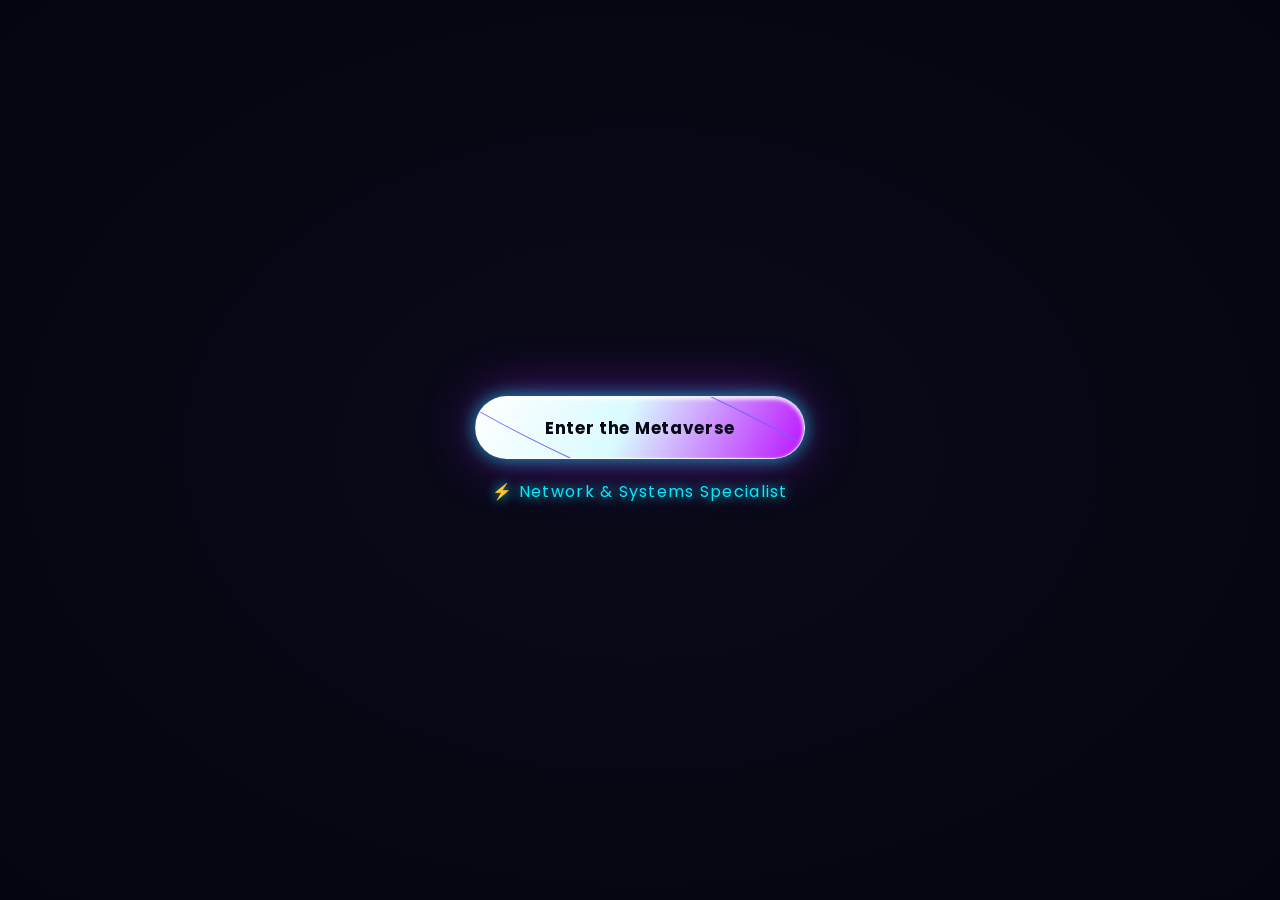
==== commit 8476986f: "Fix metaverse entry navigation and add 4D button experience" ====
--- a/index.html
+++ b/index.html
@@ -8,7 +8,6 @@
     <link rel="stylesheet" href="home.css">
     <link href="https://fonts.googleapis.com/css2?family=Poppins:wght@300;400;600;700&display=swap" rel="stylesheet">
     <style>
-        /* Override body for splash-only page */
         body {
             min-height: 100vh;
             margin: 0;
@@ -16,19 +15,14 @@
             justify-content: center;
             align-items: center;
             background: radial-gradient(ellipse at center, #0a0a1a 0%, #050510 100%);
-            overflow: hidden; /* No scrollbar */
+            overflow: hidden;
         }
-        /* Hide header, footer, main content – they don't exist here */
-        header, main, footer { display: none; }
-        /* Ensure splash takes full viewport */
+
         #splash-screen {
             position: fixed;
-            top: 0;
-            left: 0;
-            width: 100%;
-            height: 100%;
+            inset: 0;
             z-index: 9999;
-            display: flex !important;
+            display: flex;
             justify-content: center;
             align-items: center;
             background: radial-gradient(ellipse at center, #0a0a1a 0%, #050510 100%);
@@ -37,24 +31,19 @@
             visibility: visible;
             pointer-events: auto;
         }
-        /* The button is already centered via flex */
     </style>
 </head>
 <body>
-
-    <!-- ===== SPLASH SCREEN – 4D ENTRY BUTTON ===== -->
     <div id="splash-screen">
         <div class="splash-container">
-            <button id="enter-btn" class="enter-button">
+            <button id="enter-btn" class="enter-button" type="button" aria-label="Enter the Metaverse">
                 <span class="btn-text">Enter the Metaverse</span>
-                <span class="btn-glow"></span>
-                <span class="btn-ripple"></span>
+                <span class="btn-glow" aria-hidden="true"></span>
+                <span class="btn-ripple" aria-hidden="true"></span>
             </button>
-            <p class="splash-sub">⚡ Network & Systems Specialist</p>
+            <p class="splash-sub">⚡ Network &amp; Systems Specialist</p>
         </div>
     </div>
-
-    <!-- No other content on this page – it's short and clean -->
 
     <script src="script.js"></script>
 </body>
--- a/home.css
+++ b/home.css
@@ -1,316 +1,264 @@
-/* ========================================
-   HOME.CSS – Main Home Page Styles
-   Includes Splash Screen & 4D Button
-   ======================================== */
-
-/* ----- SPLASH SCREEN (Entry Overlay) ----- */
+/* ========================================================
+   HOME.CSS - Fixed Navigation, 3D Card & Metaverse Button
+   ======================================================== */
+
+:root {
+    --primary-glow: #00f3ff;
+    --secondary-glow: #bc13fe;
+    --glass-bg: rgba(10, 10, 20, 0.75);
+    --glass-border: rgba(0, 243, 255, 0.25);
+    --text-color: #ffffff;
+}
+
+* {
+    margin: 0;
+    padding: 0;
+    box-sizing: border-box;
+}
+
+body {
+    min-height: 100vh;
+    min-height: 100dvh;
+    font-family: 'Poppins', sans-serif;
+    background: radial-gradient(ellipse at top, #111126 0%, #050510 100%);
+    color: var(--text-color);
+    overflow-x: hidden;
+    display: flex;
+    flex-direction: column;
+}
+
+/* ===== FLOATING NAVBAR ===== */
+header {
+    position: fixed;
+    top: 20px;
+    left: 50%;
+    transform: translateX(-50%);
+    width: calc(100% - 2rem);
+    max-width: 1200px;
+    z-index: 1000;
+    background: var(--glass-bg);
+    backdrop-filter: blur(15px);
+    -webkit-backdrop-filter: blur(15px);
+    border: 1px solid var(--glass-border);
+    border-radius: 50px;
+    box-shadow: 0 10px 30px rgba(0, 0, 0, 0.6);
+}
+
+nav {
+    display: flex;
+    justify-content: space-between;
+    align-items: center;
+    padding: 0.75rem 2rem;
+    width: 100%;
+}
+
+.logo-container { text-decoration: none; }
+
+.logo-text {
+    font-size: 1.35rem;
+    font-weight: 700;
+    background: linear-gradient(45deg, #00f3ff, #bc13fe);
+    -webkit-background-clip: text;
+    background-clip: text;
+    -webkit-text-fill-color: transparent;
+}
+
+.nav-links {
+    display: flex;
+    list-style: none;
+    align-items: center;
+    gap: 2rem;
+}
+
+.nav-links a {
+    text-decoration: none;
+    color: rgba(255, 255, 255, 0.75);
+    font-size: 0.95rem;
+    font-weight: 600;
+    text-transform: uppercase;
+    letter-spacing: 1px;
+    transition: color 0.3s, text-shadow 0.3s;
+}
+
+.nav-links a:hover,
+.nav-links a.active {
+    color: var(--primary-glow);
+    text-shadow: 0 0 12px var(--primary-glow);
+}
+
+.burger {
+    display: none;
+    flex-direction: column;
+    gap: 5px;
+    cursor: pointer;
+    background: transparent;
+    border: none;
+    padding: 5px;
+    z-index: 1001;
+}
+
+.burger span {
+    display: block;
+    width: 25px;
+    height: 2px;
+    background-color: var(--primary-glow);
+    transition: transform 0.3s ease, opacity 0.3s ease;
+}
+
+/* ===== 4D METAVERSE SPLASH BUTTON ===== */
 #splash-screen {
-    position: fixed;
-    top: 0;
-    left: 0;
-    width: 100%;
-    height: 100%;
-    z-index: 9999;
-    display: flex;
-    justify-content: center;
-    align-items: center;
-    background: radial-gradient(ellipse at center, #0a0a1a 0%, #050510 100%);
-    backdrop-filter: blur(10px);
-    transition: opacity 1s ease, visibility 1s ease;
-    opacity: 1;
-    visibility: visible;
-}
-
-#splash-screen.hidden {
-    opacity: 0;
-    visibility: hidden;
-    pointer-events: none;
+    perspective: 1000px;
 }
 
 .splash-container {
+    display: flex;
+    flex-direction: column;
+    align-items: center;
+    gap: 1.25rem;
+    padding: 2rem;
     text-align: center;
-    perspective: 800px;
-    animation: fadeInSplash 1.2s ease-out;
-}
-
-@keyframes fadeInSplash {
-    0% { opacity: 0; transform: scale(0.8) rotateX(10deg); }
-    100% { opacity: 1; transform: scale(1) rotateX(0); }
-}
-
-/* ----- 4D ENTER BUTTON ----- */
+}
+
 .enter-button {
     position: relative;
-    padding: 24px 60px;
-    font-size: 2rem;
-    font-weight: 700;
-    letter-spacing: 4px;
-    color: #fff;
-    background: transparent;
-    border: none;
+    isolation: isolate;
+    min-width: min(82vw, 330px);
+    padding: 1.1rem 2.5rem;
+    border: 1px solid rgba(255, 255, 255, 0.8);
+    border-radius: 999px;
+    background: linear-gradient(115deg, #ffffff 0%, #d9fbff 45%, #bc13fe 100%);
+    color: #070714;
     cursor: pointer;
-    outline: none;
-    text-transform: uppercase;
-    transition: all 0.3s ease;
-    transform-style: preserve-3d;
-    transform: translateZ(0) rotateX(0) rotateY(0);
-    animation: floatButton 4s ease-in-out infinite;
-}
-
-@keyframes floatButton {
-    0%, 100% { transform: translateZ(0) rotateX(2deg) rotateY(2deg); }
-    50% { transform: translateZ(40px) rotateX(-2deg) rotateY(-2deg); }
-}
-
-/* Glowing border – conic gradient spinning */
-.enter-button::before {
+    font: 700 1.05rem 'Poppins', sans-serif;
+    letter-spacing: 0.04em;
+    box-shadow: 0 0 18px rgba(0, 243, 255, 0.65), 0 0 55px rgba(188, 19, 254, 0.45), inset 0 2px 4px #fff;
+    transform: translateZ(0) rotateX(0deg) scale(1);
+    transition: transform 0.3s ease, box-shadow 0.3s ease, filter 0.3s ease;
+    overflow: hidden;
+}
+
+.enter-button::before,
+.enter-button::after {
     content: '';
     position: absolute;
-    inset: -4px;
-    border-radius: 60px;
-    padding: 4px;
-    background: conic-gradient(from 0deg, #00f3ff, #ff00e6, #7000ff, #00f3ff);
-    -webkit-mask: linear-gradient(#fff 0 0) content-box, linear-gradient(#fff 0 0);
-    mask: linear-gradient(#fff 0 0) content-box, linear-gradient(#fff 0 0);
-    -webkit-mask-composite: xor;
-    mask-composite: exclude;
-    animation: spinBorder 6s linear infinite;
-    filter: blur(2px);
-}
-
-@keyframes spinBorder {
-    to { transform: rotate(360deg); }
-}
-
-/* Button text – gradient */
-.enter-button .btn-text {
-    position: relative;
-    z-index: 2;
-    display: block;
-    background: linear-gradient(135deg, #00f3ff, #ff00e6);
+    inset: -45%;
+    z-index: -1;
+    border: 1px solid rgba(0, 243, 255, 0.6);
+    border-radius: 42%;
+    transform: rotate(25deg);
+    animation: dimensionOrbit 4s linear infinite;
+}
+
+.enter-button::after {
+    border-color: rgba(188, 19, 254, 0.65);
+    animation-duration: 6s;
+    animation-direction: reverse;
+}
+
+.enter-button:hover,
+.enter-button:focus-visible {
+    outline: none;
+    transform: translateZ(35px) rotateX(8deg) rotateY(-5deg) scale(1.06);
+    filter: saturate(1.25) brightness(1.1);
+    box-shadow: 0 0 25px var(--primary-glow), 0 0 80px rgba(188, 19, 254, 0.75), inset 0 2px 6px #fff;
+}
+
+.enter-button:active { transform: translateZ(15px) scale(0.98); }
+.enter-button.is-entering { animation: enterWarp 0.45s ease forwards; pointer-events: none; }
+.enter-button:disabled { cursor: wait; }
+
+.splash-sub {
+    color: var(--primary-glow);
+    letter-spacing: 0.08em;
+    text-shadow: 0 0 12px var(--primary-glow);
+}
+
+@keyframes dimensionOrbit { to { transform: rotate(385deg) scale(1.05); } }
+@keyframes enterWarp { to { opacity: 0; transform: translateZ(180px) scale(1.7); filter: blur(12px); } }
+
+/* ===== HERO MAIN CONTENT ===== */
+#home {
+    flex: 1;
+    display: flex;
+    flex-direction: column;
+    align-items: center;
+    justify-content: center;
+    text-align: center;
+    padding: calc(90px + 2rem) 1.5rem 3rem;
+}
+
+.hero-title {
+    font-size: clamp(2rem, 5vw, 3.8rem);
+    font-weight: 800;
+    letter-spacing: 1px;
+    background: linear-gradient(45deg, var(--primary-glow), var(--secondary-glow));
     -webkit-background-clip: text;
     background-clip: text;
-    color: transparent;
-    text-shadow: 0 0 30px rgba(0, 243, 255, 0.6);
-}
-
-/* Glow aura */
-.enter-button .btn-glow {
-    position: absolute;
-    inset: -10px;
-    border-radius: 70px;
-    background: radial-gradient(circle at 30% 30%, rgba(0, 243, 255, 0.3), rgba(255, 0, 230, 0.2), transparent 70%);
-    filter: blur(30px);
-    z-index: 0;
-    animation: glowPulse 3s ease-in-out infinite alternate;
-}
-
-@keyframes glowPulse {
-    0% { opacity: 0.4; transform: scale(1); }
-    100% { opacity: 1; transform: scale(1.2); }
-}
-
-/* Hydric ripple (water wave) */
-.enter-button .btn-ripple {
-    position: absolute;
-    inset: -15px;
-    border-radius: 80px;
-    border: 2px solid rgba(0, 243, 255, 0.15);
-    z-index: 0;
-    animation: ripple 4s ease-out infinite;
-}
-
-.enter-button .btn-ripple::before,
-.enter-button .btn-ripple::after {
-    content: '';
-    position: absolute;
-    inset: -10px;
-    border-radius: 80px;
-    border: 2px solid rgba(255, 0, 230, 0.1);
-    animation: ripple 4s ease-out infinite 1s;
-}
-
-@keyframes ripple {
-    0% { transform: scale(1); opacity: 0.8; }
-    100% { transform: scale(1.5); opacity: 0; }
-}
-
-/* Hover – extra 3D pop */
-.enter-button:hover {
-    transform: translateZ(60px) rotateX(5deg) rotateY(10deg) scale(1.05);
-    filter: brightness(1.3);
-}
-
-.enter-button:hover .btn-text {
-    text-shadow: 0 0 60px rgba(0, 243, 255, 1);
-}
-
-/* Subtitle */
-.splash-sub {
-    margin-top: 2rem;
-    color: rgba(255, 255, 255, 0.5);
-    font-size: 1.1rem;
-    letter-spacing: 6px;
-    animation: fadeInUp 2s ease-out 0.5s backwards;
-}
-
-@keyframes fadeInUp {
-    from { opacity: 0; transform: translateY(20px); }
-    to { opacity: 1; transform: translateY(0); }
-}
-
-/* ----- Existing Home Page Styles (unchanged) ----- */
-main {
-    max-width: 1200px;
-    margin: 0 auto;
-    padding: 2rem;
-}
-
-h1 {
-    font-size: 4rem;
-    margin: 2rem 0 1rem 0;
-    background: linear-gradient(45deg, #fff, var(--primary-glow), var(--secondary-glow));
-    -webkit-background-clip: text;
-    background-clip: text;
-    color: transparent;
-    text-align: center;
-}
-
-.subtitle {
-    text-align: center;
-    font-size: 1.5rem;
-    color: var(--primary-glow);
-    margin-bottom: 2rem;
-}
-
-.core-competencies,
-.future-oriented {
-    background: var(--glass-bg);
-    backdrop-filter: blur(10px);
-    border: 1px solid var(--glass-border);
-    border-radius: 20px;
-    padding: 2rem;
-    margin: 1.5rem 0;
-    line-height: 1.8;
-    transition: all 0.3s;
-}
-
-.core-competencies:hover,
-.future-oriented:hover {
-    transform: translateY(-5px);
-    box-shadow: 0 10px 30px rgba(0, 243, 255, 0.2);
-    border-color: var(--primary-glow);
-}
-
-.core-competencies h2,
-.future-oriented h2 {
-    color: var(--secondary-glow);
-    margin-bottom: 1rem;
-}
-
-.future-oriented ul {
-    list-style: none;
-    padding-left: 0;
-}
-
-.future-oriented li {
-    padding: 0.5rem 0;
-    padding-left: 1.5rem;
+    -webkit-text-fill-color: transparent;
+    filter: drop-shadow(0 0 15px rgba(0, 243, 255, 0.3));
+    margin-bottom: 0.8rem;
+}
+
+.hero-subtitle { font-size: clamp(0.95rem, 2vw, 1.25rem); color: #00f3ff; margin-bottom: 2.5rem; letter-spacing: 0.5px; }
+
+/* ===== 3D CARD WRAPPER ===== */
+.card-3d-wrapper { perspective: 1200px; width: 100%; max-width: 440px; display: flex; justify-content: center; }
+.card-3d {
+    width: 100%;
+    background: rgba(14, 14, 28, 0.7);
+    border: 1.5px solid var(--glass-border);
+    border-radius: 28px;
+    padding: 2.5rem 2rem;
+    backdrop-filter: blur(16px);
+    -webkit-backdrop-filter: blur(16px);
+    box-shadow: 0 20px 50px rgba(0, 0, 0, 0.6), inset 0 0 20px rgba(0, 243, 255, 0.05);
+    display: flex;
+    flex-direction: column;
+    align-items: center;
+    gap: 1.2rem;
+    transform-style: preserve-3d;
+    will-change: transform;
+    transition: border-color 0.3s ease, box-shadow 0.3s ease;
+}
+.card-3d:hover { border-color: var(--primary-glow); box-shadow: 0 25px 60px rgba(0, 243, 255, 0.2), inset 0 0 25px rgba(0, 243, 255, 0.1); }
+.card-badge { width: 150px; height: 150px; border-radius: 50%; background: #fff; display: flex; align-items: center; justify-content: center; overflow: hidden; box-shadow: 0 10px 25px rgba(0,0,0,.4); transform: translateZ(30px); }
+.card-icon { width: 100%; height: 100%; object-fit: cover; }
+.card-title { font-size: 1.6rem; font-weight: 700; color: #fff; transform: translateZ(25px); }
+.card-desc { font-size: .95rem; color: rgba(255,255,255,.65); margin-top: -.5rem; transform: translateZ(20px); }
+
+.metaverse-btn {
     position: relative;
-}
-
-.future-oriented li::before {
-    content: '▹';
-    position: absolute;
-    left: 0;
-    color: var(--primary-glow);
-}
-
-.institution-badge {
-    text-align: center;
-    padding: 1rem;
-    margin: 2rem 0;
-    border-top: 1px solid var(--glass-border);
-    font-size: 1.1rem;
-}
-
-.institution-badge strong {
-    color: var(--primary-glow);
-}
-
-.home-image {
-    max-width: 100%;
-    height: auto;
-    border-radius: 20px;
-    margin: 2rem 0;
-    display: block;
-    border: 2px solid var(--primary-glow);
-    box-shadow: 0 0 30px rgba(0, 243, 255, 0.3);
-    transition: all 0.5s;
-}
-
-.home-image:hover {
-    transform: scale(1.02);
-    box-shadow: 0 0 50px rgba(0, 243, 255, 0.5);
-}
-
-.scroll-indicator {
-    text-align: center;
-    margin-top: 3rem;
-    animation: bounce 2s infinite;
-}
-
-.scroll-indicator span {
-    display: block;
-    margin-bottom: 1rem;
-    letter-spacing: 2px;
-    font-size: 0.9rem;
-    color: var(--primary-glow);
-}
-
-.mouse {
-    width: 30px;
-    height: 50px;
-    border: 2px solid var(--primary-glow);
-    border-radius: 20px;
-    margin: 0 auto;
-    position: relative;
-}
-
-.wheel {
-    width: 4px;
-    height: 10px;
-    background: var(--primary-glow);
-    border-radius: 2px;
-    position: absolute;
-    top: 10px;
-    left: 50%;
-    transform: translateX(-50%);
-    animation: scrollWheel 2s infinite;
-}
-
-@keyframes scrollWheel {
-    0% { opacity: 1; transform: translateX(-50%) translateY(0); }
-    100% { opacity: 0; transform: translateX(-50%) translateY(20px); }
-}
-
-@keyframes bounce {
-    0%, 100% { transform: translateY(0); }
-    50% { transform: translateY(10px); }
-}
-
-/* Responsive */
+    display: inline-flex;
+    align-items: center;
+    justify-content: center;
+    padding: .9rem 2.2rem;
+    border-radius: 50px;
+    background: #fff;
+    color: #070714;
+    text-decoration: none;
+    font-size: 1.05rem;
+    font-weight: 700;
+    box-shadow: 0 0 20px rgba(255,255,255,.4);
+    transition: all .3s ease;
+    transform: translateZ(35px);
+    overflow: hidden;
+    margin-top: .5rem;
+}
+.metaverse-btn:hover { background: var(--primary-glow); color: #000; box-shadow: 0 0 35px var(--primary-glow), 0 0 60px rgba(0,243,255,.6); transform: translateZ(40px) scale(1.04); }
+.metaverse-sub { font-size: .9rem; color: #fff; letter-spacing: .5px; transform: translateZ(20px); }
+
 @media (max-width: 768px) {
-    main { padding: 1rem; }
-    h1 { font-size: 2.5rem; }
-    .subtitle { font-size: 1.2rem; }
-    .core-competencies, .future-oriented { padding: 1.5rem; }
-    .enter-button { padding: 18px 36px; font-size: 1.4rem; }
-    .splash-sub { font-size: 0.9rem; }
-}
-
-@media (max-width: 480px) {
-    h1 { font-size: 2rem; }
-    .enter-button { padding: 14px 24px; font-size: 1.1rem; }
-    .splash-sub { font-size: 0.8rem; }
-}
+    header { top: 10px; width: calc(100% - 1.5rem); border-radius: 20px; }
+    nav { padding: .75rem 1.2rem; }
+    .burger { display: flex; }
+    .nav-links { position: fixed; top: 0; right: -100%; width: 75%; max-width: 300px; height: 100vh; height: 100dvh; background: rgba(8,8,18,.96); backdrop-filter: blur(25px); -webkit-backdrop-filter: blur(25px); border-left: 1px solid var(--glass-border); flex-direction: column; justify-content: center; gap: 2.5rem; transition: right .35s cubic-bezier(.4,0,.2,1); box-shadow: -10px 0 30px rgba(0,0,0,.7); }
+    .nav-links.active { right: 0; }
+    .burger.toggle span:nth-child(1) { transform: translateY(7px) rotate(45deg); }
+    .burger.toggle span:nth-child(2) { opacity: 0; }
+    .burger.toggle span:nth-child(3) { transform: translateY(-7px) rotate(-45deg); }
+}
+
+@media (prefers-reduced-motion: reduce) {
+    .enter-button::before, .enter-button::after { animation: none; }
+    .enter-button { transition: opacity .2s ease; }
+}
